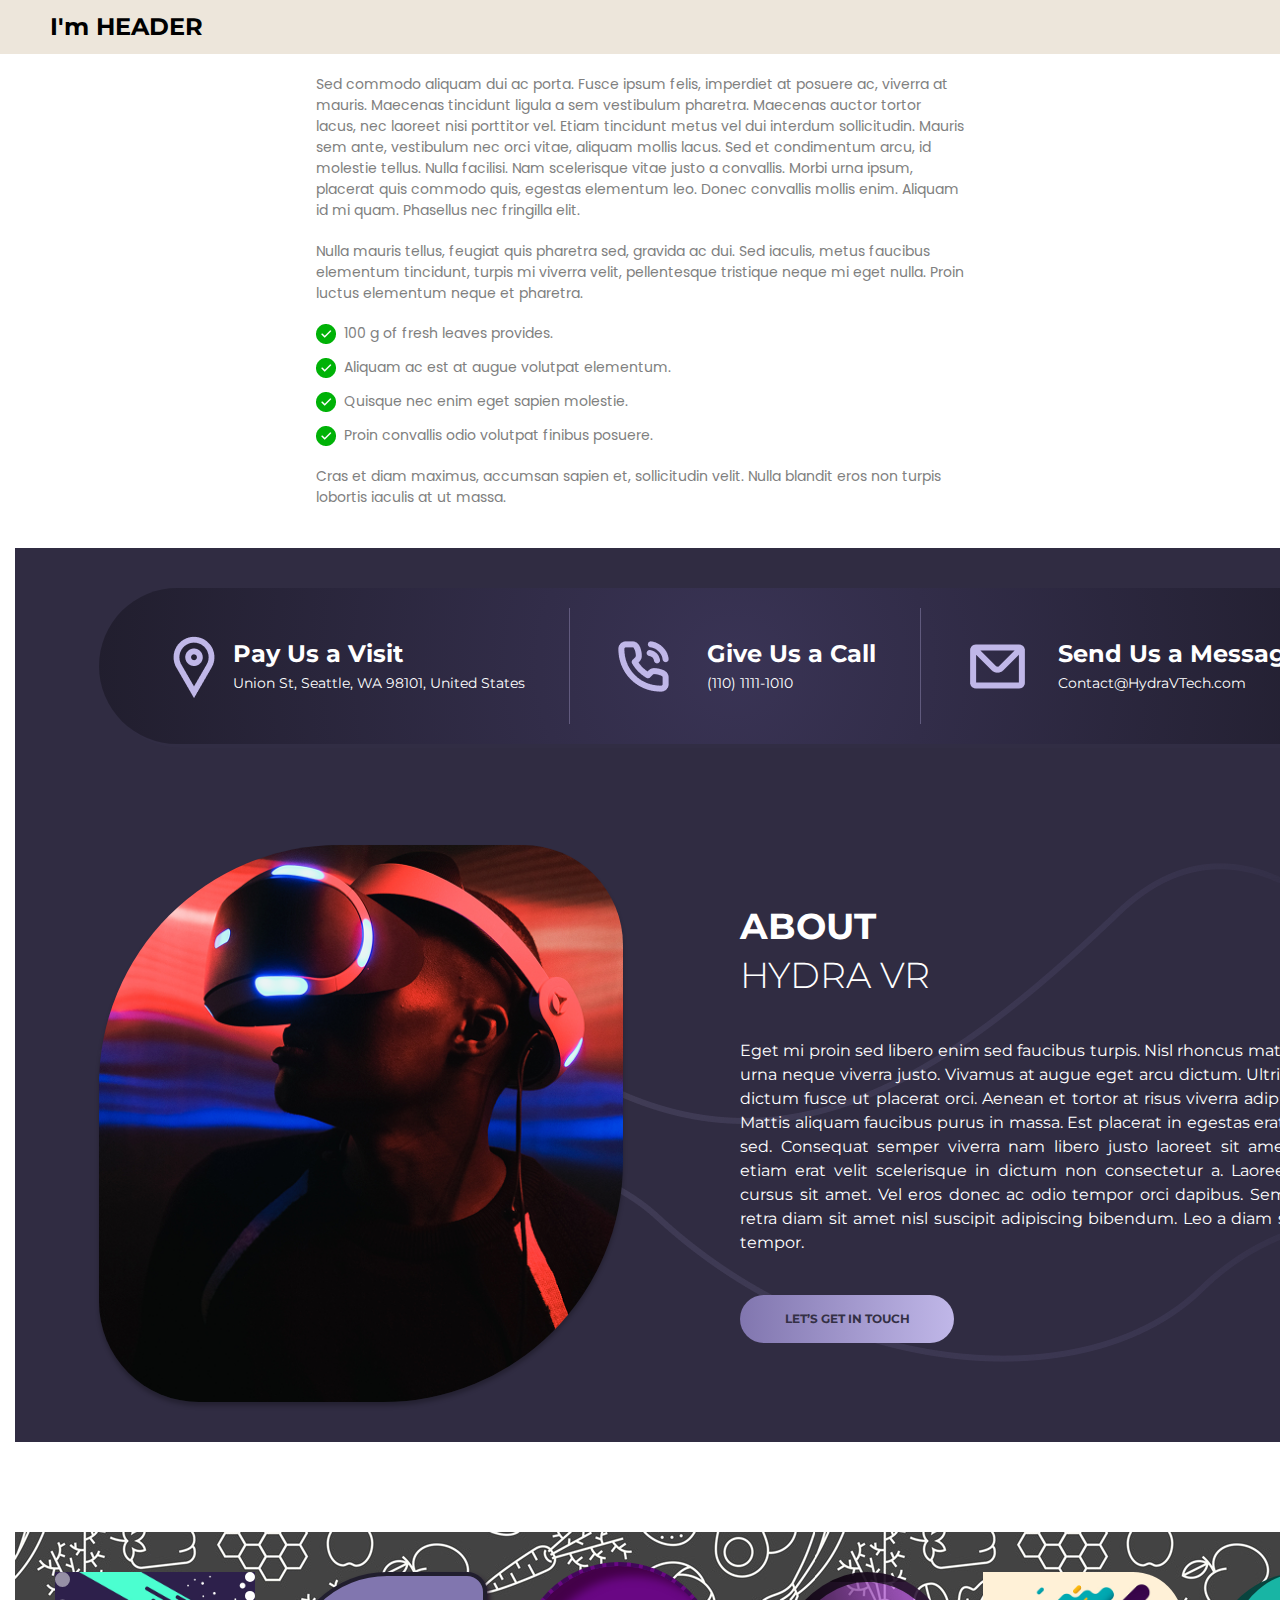
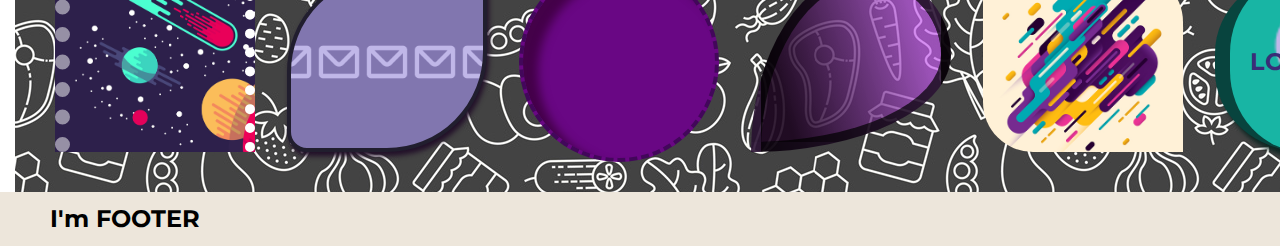
==== lesson_06/index.html @ f383e553 "Add files via upload" ====
<!DOCTYPE html>
<html lang="en">

<head>
	<meta charset="UTF-8">
	<meta name="viewport" content="width=device-width, initial-scale=1.0">

	<link href="https://fonts.googleapis.com/css?family=Poppins:regular&display=swap" rel="stylesheet">

	<link rel="stylesheet" href="css/style.css">
	<title>lesson_06</title>
</head>

<body>
	<div class="wrapper">
		<header class="header">
			I'm HEADER
		</header>
		<main class="page">
			<div class="container">
				<section class="ecobazar">
					<div class="text">
						<p>
							Sed commodo aliquam dui ac porta. Fusce ipsum felis, imperdiet at posuere ac, viverra at mauris.
							Maecenas tincidunt ligula a sem vestibulum pharetra. Maecenas auctor tortor lacus, nec laoreet nisi
							porttitor vel. Etiam tincidunt metus vel dui interdum sollicitudin. Mauris sem ante, vestibulum nec
							orci vitae, aliquam mollis lacus. Sed et condimentum arcu, id molestie tellus. Nulla facilisi. Nam
							scelerisque vitae justo a convallis. Morbi urna ipsum, placerat quis commodo quis, egestas
							elementum
							leo. Donec convallis mollis enim. Aliquam id mi quam. Phasellus nec fringilla elit.
						</p>
						<p>
							Nulla mauris tellus, feugiat quis pharetra sed, gravida ac dui. Sed iaculis, metus faucibus
							elementum
							tincidunt, turpis mi viverra velit, pellentesque tristique neque mi eget nulla. Proin luctus
							elementum
							neque et pharetra.
						</p>
					</div>
					<ul class="list">
						<li class="item">
							100 g of fresh leaves provides.
						</li>
						<li class="item">
							Aliquam ac est at augue volutpat elementum.
						</li>
						<li class="item">
							Quisque nec enim eget sapien molestie.
						</li>
						<li class="item">
							Proin convallis odio volutpat finibus posuere.
						</li>
					</ul>
					<p>
						Cras et diam maximus, accumsan sapien et, sollicitudin velit. Nulla blandit eros non turpis lobortis
						iaculis at ut massa.
					</p>
				</section>

				<section class="hydra">
					<div class="contacts-container">
						<div class="contacts-content">
							<div class="contact-item contact-item-location">
								<img src="img/location.png" alt="знак локації">
								<div class="item-text">
									<p>
										Pay Us a Visit
									</p>
									<a href="#">Union St, Seattle, WA 98101, United States</a>
								</div>
							</div>

							<div class="vert-line"></div>

							<div class="contact-item contact-item-phone">
								<img src="img/phone.png" alt="телефонна трубка">
								<div class="item-text">
									<p>
										Give Us a Call
									</p>
									<a href="#">(110) 1111-1010</a>
								</div>
							</div>

							<div class="vert-line"></div>

							<div class="contact-item contact-item-mail">
								<img src="img/mail.png" alt="конверт">
								<div class="item-text">
									<p>
										Send Us a Message
									</p>
									<a href="#">Contact@HydraVTech.com</a>
								</div>
							</div>
						</div>
					</div>

					<div class="about">
						<div class="img-about">
							<img src="img/hydra.png"
								alt="зображення чоловіка в окулярах віртуальної реальності на синьо-червоному тлі">
						</div>
						<div class="text-about">
							<h2>
								ABOUT
							</h2>
							<h3>
								HYDRA VR
							</h3>
							<p>
								Eget mi proin sed libero enim sed faucibus turpis. Nisl rhoncus mattis rhoncus
								urna neque viverra justo. Vivamus at augue eget arcu dictum. Ultrices gravida
								dictum fusce ut placerat orci. Aenean et tortor at risus viverra adipiscing at in.
								Mattis aliquam faucibus purus in massa. Est placerat in egestas erat imperdiet
								sed. Consequat semper viverra nam libero justo laoreet sit amet. Aliquam
								etiam erat velit scelerisque in dictum non consectetur a. Laoreet sit amet
								cursus sit amet. Vel eros donec ac odio tempor orci dapibus. Sem nulla pha
								retra diam sit amet nisl suscipit adipiscing bibendum. Leo a diam sollicitudi
								n tempor.
							</p>
							<div class="button">
								LET’S GET IN TOUCH
							</div>
						</div>
					</div>
				</section>

				<section class="practice">

					<div class="block img">

					</div>

					<div class="block radius">

					</div>

					<div class="block circle">

					</div>

					<div class="block gradient">

					</div>

					<div class="block push">

					</div>

					<div class="block location">
						LOCATION
					</div>
				</section>

			</div>
		</main>
		<footer class="footer">
			I'm FOOTER
		</footer>
	</div>
</body>

</html>
---- lesson_06/css/style.css ----
/* @import url(fonts.css); */

@import url(reset.css);

@import url("https://fonts.googleapis.com/css?family=Montserrat:300,regular,700&display=swap");


.header, 
.footer {
	font-family: "Montserrat", sans-serif;
	font-size: 24px;
	font-weight: 700;
	background-color: #ede6db;
	width: 100%;
	min-height: 36px;
	margin: 0 auto;
	padding: 15px 50px;
}

	.header {
		margin-bottom: 20px;
	}  

.wrapper {
	overflow: clip;
	min-height: 100%;
}

.container {
	max-width: 1400px;
	margin: 0 auto;
	padding-left: 15px;
	padding-right: 15px;
}

.ecobazar {
	font-family: "Poppins", sans-serif;
	font-size: 14px;
	line-height: 150%;
	color: #808080;
	max-width: 648px;
	margin: 0 auto 40px;
}

.ecobazar p {
	margin-bottom: 20px;
}

.text {
	margin-bottom: 20px;
}

.list {
	margin-bottom: 20px;
}

.item {
	line-height: 140%;
	margin-bottom: 14px;
	background: url(../img/Check.png) 0 0 / 20px no-repeat;
	padding-left: 28px;
	/* запобіжник */
	min-height: 20px;
}

.ecobazar >p {
	margin-bottom: 0;
}

/* HYDRA */

.hydra {
	width: 1440px;
	margin: 0 auto 90px;
	padding-top: 40px;
	padding-bottom: 40px;
	background-color: #302C42;
}

.contacts-container {
	width: 1272px;
	height: 167px;
	margin: 0 auto 90px;
}

.contacts-content {
font-family: "Montserrat", sans-serif;
font-size: 14px;
color: #fff;
padding: 20px 60px;
background: radial-gradient(circle, rgba(58, 52, 86, 0.95) 0%, #211E2E 100%);
border-radius: 90px;
box-shadow: 4px 4px 0px rgba(192, 183, 232, 0.01);
}

.contact-item {
	display: inline-block;
}


.contact-item .item-text {
	display: inline-block;
	vertical-align: middle;
}

.contact-item p {
	font-size: 24px;
	font-weight: 700;
	margin-bottom: 10px;
}

.contact-item a {
	font-size: 14px;
}

.contact-item-location,
.contact-item-phone {
	margin-right: 40px;
}


.contact-item-phone .item-text {
	text-align-last: left;
}

.contact-item-phone img {
	margin-right: 30px;
}

.contact-item-mail img {
	margin-right: 24px;
}

.vert-line {
	display: inline-block;
	width: 1px;
	height: 116px;
	background: rgba(192, 183, 232, 0.33);
	vertical-align: middle;
	margin-right: 40px;
}


/* ABOUT */

.about {
	width: 1272px;
	font-family: "Montserrat", sans-serif;
	font-size: 36px;
	line-height: normal;
	color: #fff;
	margin: 0 auto;
	background: url(../img/wave-top.png) top 18px center no-repeat, url(../img/wave-bottom.png) bottom 40px center  no-repeat;
}

.img-about img {
	width: 524px;
	height: 557px;
	margin-right: 108px;
	border-radius: 240px 100px;
	box-shadow: 0px 4px 4px 0px rgba(0, 0, 0, 0.25);
}

.img-about,
.text-about {
	display: inline-block;
	vertical-align: middle;
}

.about h2 {
	font-weight: 700;
	margin-bottom: 5px;
}

.about h3 {
	font-weight: 300;
	margin-bottom: 42px;
}

.about p {
	width: 630px;
	height: 228px;
	font-size: 16px;
	line-height: 1.5;
	margin-bottom: 28px;
	text-align: justify;
}

.button {
	width: 214px;
	height: 48px;
	line-height: 48px;
	border-radius: 40px;
	background: linear-gradient(90deg, #8176AF 0%, #C0B7E8 100%);
	font-size: 12px;
	font-weight: 700;
	color: #343045;
	text-align: center;
	}

	/* PRACTICE */

	.practice {
		width: 1440px;
		margin: 0 auto;
		padding: 30px 40px;
		background-color: #C0B7E8;
		text-align: justify;
		font-size: 0;
		background-image: url(../img/back-3.jpg);
	}

	.block {
		width: 200px;
		height: 180px;
		display: inline-block;
		font-family: "Montserrat", sans-serif;
		font-weight: 700;
		background-color: #fff;
		padding: 30px 20px;
		text-align: center;
		font-size: 24px;
		line-height: 120px;
		color: #3b2c77;
		vertical-align: middle;
	}

	.practice::after {
		content: "";
		display: inline-block;
		width: 100%;
	}

	.practice .img {
		background-image: url(../img/back-1.jpg);
		background-size: cover;
		background-repeat: no-repeat;
		background-position: center;
		border-right: 10px dotted #fff;
		border-left:15px dotted rgb(255, 255, 255, 0.5);
	}

	.radius {
		border-radius: 100px 20px;
		border: 4px solid #211E2E;
		box-shadow: 2px 4px 5px #221029;
		background: #8176AF url(../img/mail.png)  center repeat-x;
		background-size: 25%;

	}

	.circle {
		border:4px dashed #42075a;
		background-color: #690784;
		height: 200px;
		border-radius: 100%;
		box-shadow: inset 15px 10px 10px #440149;
	}

.gradient {
	
	background:linear-gradient(73deg, rgba(28,5,31,0.8935223747702206) 15%, rgba(195,89,236,0.6834383411567753) 83%);
	border-radius: 58% 42% 100% 0% / 100% 46% 54% 0% ;
	border: 10px solid rgb(0, 0, 0, 0.7);
}

.push {
	background-image: url(../img/back-4.jpg);
	background-position: center;
	background-size: auto 200px;
	background-repeat: no-repeat;
	background-color: #d0d6af;
	border-radius: 0 50px 0 50px;
}

.location {
border-radius: 45%;
background-image: url(../img/location.png);
background-position: 50% 50%;
background-repeat: no-repeat;
background-size: 80%;
background-color: #18b5a4;
border-left: 15px solid #08443e;
border-right: 15px solid #08443e;
box-shadow: 5px 7px 4px rgba(2, 32, 28, 0.8);
}
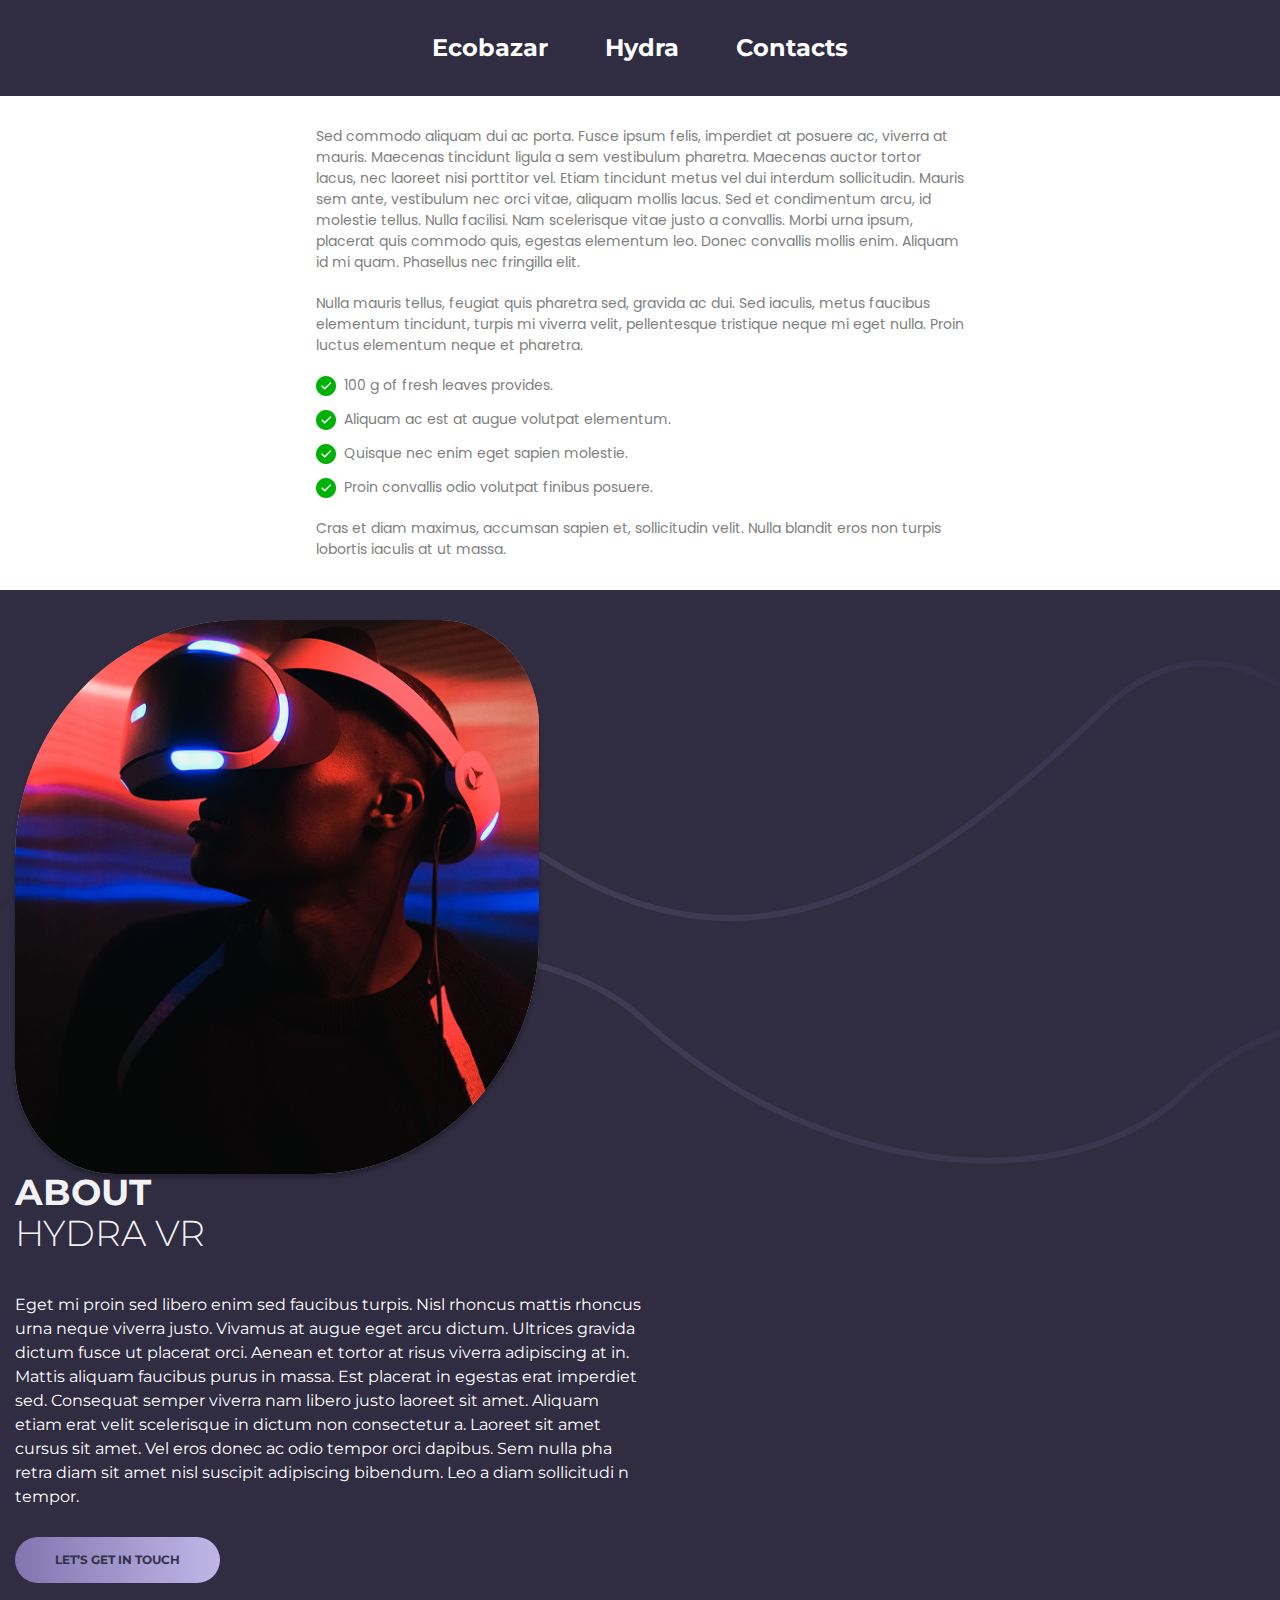
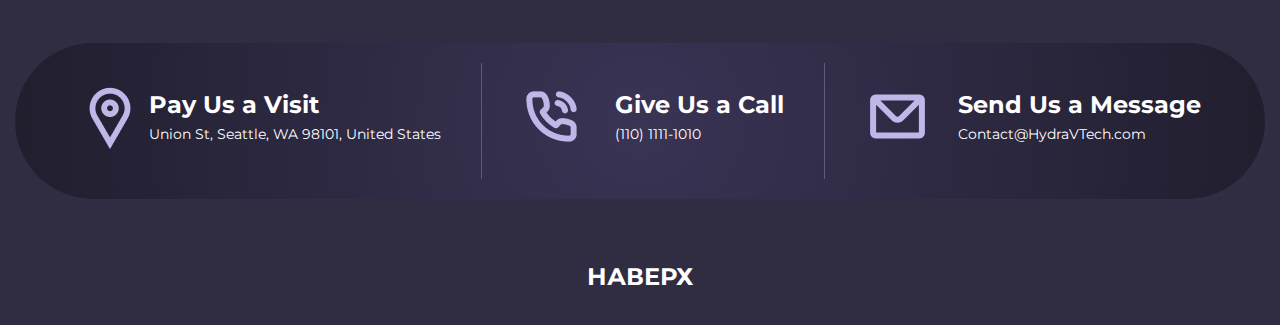
==== commit 65b45d73: "Add files via upload" ====
--- a/lesson_06/index.html
+++ b/lesson_06/index.html
@@ -4,39 +4,40 @@
 <head>
 	<meta charset="UTF-8">
 	<meta name="viewport" content="width=device-width, initial-scale=1.0">
-
 	<link href="https://fonts.googleapis.com/css?family=Poppins:regular&display=swap" rel="stylesheet">
-
 	<link rel="stylesheet" href="css/style.css">
 	<title>lesson_06</title>
 </head>
 
 <body>
 	<div class="wrapper">
-		<header class="header">
-			I'm HEADER
+		<header id="up" class="header">
+			<ul class="task-list">
+				<li><a class="task" href="#ecobazar">Ecobazar</a></li>
+				<li><a class="task" href="#hydra">Hydra</a></li>
+				<li><a class="task" href="#contacts">Contacts</a></li>
+			</ul>
 		</header>
+
 		<main class="page">
-			<div class="container">
-				<section class="ecobazar">
-					<div class="text">
-						<p>
-							Sed commodo aliquam dui ac porta. Fusce ipsum felis, imperdiet at posuere ac, viverra at mauris.
-							Maecenas tincidunt ligula a sem vestibulum pharetra. Maecenas auctor tortor lacus, nec laoreet nisi
-							porttitor vel. Etiam tincidunt metus vel dui interdum sollicitudin. Mauris sem ante, vestibulum nec
-							orci vitae, aliquam mollis lacus. Sed et condimentum arcu, id molestie tellus. Nulla facilisi. Nam
-							scelerisque vitae justo a convallis. Morbi urna ipsum, placerat quis commodo quis, egestas
-							elementum
-							leo. Donec convallis mollis enim. Aliquam id mi quam. Phasellus nec fringilla elit.
-						</p>
-						<p>
-							Nulla mauris tellus, feugiat quis pharetra sed, gravida ac dui. Sed iaculis, metus faucibus
-							elementum
-							tincidunt, turpis mi viverra velit, pellentesque tristique neque mi eget nulla. Proin luctus
-							elementum
-							neque et pharetra.
-						</p>
-					</div>
+			<div id="ecobazar">
+				<div class="container">
+					<p class="text">
+						Sed commodo aliquam dui ac porta. Fusce ipsum felis, imperdiet at posuere ac, viverra at mauris.
+						Maecenas tincidunt ligula a sem vestibulum pharetra. Maecenas auctor tortor lacus, nec laoreet nisi
+						porttitor vel. Etiam tincidunt metus vel dui interdum sollicitudin. Mauris sem ante, vestibulum nec
+						orci vitae, aliquam mollis lacus. Sed et condimentum arcu, id molestie tellus. Nulla facilisi. Nam
+						scelerisque vitae justo a convallis. Morbi urna ipsum, placerat quis commodo quis, egestas
+						elementum
+						leo. Donec convallis mollis enim. Aliquam id mi quam. Phasellus nec fringilla elit.
+					</p>
+					<p class="text">
+						Nulla mauris tellus, feugiat quis pharetra sed, gravida ac dui. Sed iaculis, metus faucibus
+						elementum
+						tincidunt, turpis mi viverra velit, pellentesque tristique neque mi eget nulla. Proin luctus
+						elementum
+						neque et pharetra.
+					</p>
 					<ul class="list">
 						<li class="item">
 							100 g of fresh leaves provides.
@@ -51,113 +52,80 @@
 							Proin convallis odio volutpat finibus posuere.
 						</li>
 					</ul>
-					<p>
+					<p class="text">
 						Cras et diam maximus, accumsan sapien et, sollicitudin velit. Nulla blandit eros non turpis lobortis
 						iaculis at ut massa.
 					</p>
-				</section>
+				</div>
+			</div>
 
-				<section class="hydra">
-					<div class="contacts-container">
-						<div class="contacts-content">
-							<div class="contact-item contact-item-location">
-								<img src="img/location.png" alt="знак локації">
-								<div class="item-text">
-									<p>
-										Pay Us a Visit
-									</p>
-									<a href="#">Union St, Seattle, WA 98101, United States</a>
-								</div>
+			<div id="hydra">
+				<div class="container">
+					<img class="img" src="img/hydra.png"
+						alt="Person wearing a VR headset with neon lights in the background">
+					<div class="text-about">
+						<h2>
+							<strong>About</strong>
+							Hydra vr
+						</h2>
+						<p class="text">
+							Eget mi proin sed libero enim sed faucibus turpis. Nisl rhoncus mattis rhoncus
+							urna neque viverra justo. Vivamus at augue eget arcu dictum. Ultrices gravida
+							dictum fusce ut placerat orci. Aenean et tortor at risus viverra adipiscing at in.
+							Mattis aliquam faucibus purus in massa. Est placerat in egestas erat imperdiet
+							sed. Consequat semper viverra nam libero justo laoreet sit amet. Aliquam
+							etiam erat velit scelerisque in dictum non consectetur a. Laoreet sit amet
+							cursus sit amet. Vel eros donec ac odio tempor orci dapibus. Sem nulla pha
+							retra diam sit amet nisl suscipit adipiscing bibendum. Leo a diam sollicitudi
+							n tempor.
+						</p>
+						<a class="button" href="#">LET’S GET IN TOUCH</a>
+					</div>
+				</div>
+			</div>
+
+			<div id="contacts">
+				<div class="container">
+					<div class="contacts-content">
+						<div class="contact-item contact-item-location">
+							<img src="img/location.png" alt="location sign">
+							<div class="item-text">
+								<p>
+									Pay Us a Visit
+								</p>
+								<a href="#">Union St, Seattle, WA 98101, United States</a>
 							</div>
+						</div>
 
-							<div class="vert-line"></div>
+						<div class="vert-line"></div>
 
-							<div class="contact-item contact-item-phone">
-								<img src="img/phone.png" alt="телефонна трубка">
-								<div class="item-text">
-									<p>
-										Give Us a Call
-									</p>
-									<a href="#">(110) 1111-1010</a>
-								</div>
+						<div class="contact-item contact-item-phone">
+							<img src="img/phone.png" alt="image of a telephone handset">
+							<div class="item-text">
+								<p>
+									Give Us a Call
+								</p>
+								<a href="#">(110) 1111-1010</a>
 							</div>
+						</div>
 
-							<div class="vert-line"></div>
+						<div class="vert-line"></div>
 
-							<div class="contact-item contact-item-mail">
-								<img src="img/mail.png" alt="конверт">
-								<div class="item-text">
-									<p>
-										Send Us a Message
-									</p>
-									<a href="#">Contact@HydraVTech.com</a>
-								</div>
+						<div class="contact-item contact-item-mail">
+							<img src="img/mail.png" alt="image envelope">
+							<div class="item-text">
+								<p>
+									Send Us a Message
+								</p>
+								<a href="#">Contact@HydraVTech.com</a>
 							</div>
 						</div>
 					</div>
-
-					<div class="about">
-						<div class="img-about">
-							<img src="img/hydra.png"
-								alt="зображення чоловіка в окулярах віртуальної реальності на синьо-червоному тлі">
-						</div>
-						<div class="text-about">
-							<h2>
-								ABOUT
-							</h2>
-							<h3>
-								HYDRA VR
-							</h3>
-							<p>
-								Eget mi proin sed libero enim sed faucibus turpis. Nisl rhoncus mattis rhoncus
-								urna neque viverra justo. Vivamus at augue eget arcu dictum. Ultrices gravida
-								dictum fusce ut placerat orci. Aenean et tortor at risus viverra adipiscing at in.
-								Mattis aliquam faucibus purus in massa. Est placerat in egestas erat imperdiet
-								sed. Consequat semper viverra nam libero justo laoreet sit amet. Aliquam
-								etiam erat velit scelerisque in dictum non consectetur a. Laoreet sit amet
-								cursus sit amet. Vel eros donec ac odio tempor orci dapibus. Sem nulla pha
-								retra diam sit amet nisl suscipit adipiscing bibendum. Leo a diam sollicitudi
-								n tempor.
-							</p>
-							<div class="button">
-								LET’S GET IN TOUCH
-							</div>
-						</div>
-					</div>
-				</section>
-
-				<section class="practice">
-
-					<div class="block img">
-
-					</div>
-
-					<div class="block radius">
-
-					</div>
-
-					<div class="block circle">
-
-					</div>
-
-					<div class="block gradient">
-
-					</div>
-
-					<div class="block push">
-
-					</div>
-
-					<div class="block location">
-						LOCATION
-					</div>
-				</section>
-
+				</div>
 			</div>
 		</main>
-		<footer class="footer">
-			I'm FOOTER
-		</footer>
+
+		<footer class="footer up"><a href="#up">НАВЕРХ</a></footer>
 	</div>
 </body>
 
--- a/lesson_06/css/style.css
+++ b/lesson_06/css/style.css
@@ -5,48 +5,66 @@
 @import url("https://fonts.googleapis.com/css?family=Montserrat:300,regular,700&display=swap");
 
 
-.header, 
+.wrapper {
+	overflow: clip;
+	min-height: 100%;
+}
+
+.container {
+	padding-left: 15px;
+	padding-right: 15px;
+}
+
+.header,
 .footer {
+	min-height: 100%;
+	padding-top: 30px;
+	padding-bottom: 30px;
+	background-color: #302C42;
+}
+
+.task-list,
+.up {
 	font-family: "Montserrat", sans-serif;
 	font-size: 24px;
 	font-weight: 700;
-	background-color: #ede6db;
-	width: 100%;
-	min-height: 36px;
-	margin: 0 auto;
-	padding: 15px 50px;
-}
-
-	.header {
-		margin-bottom: 20px;
-	}  
-
-.wrapper {
-	overflow: clip;
-	min-height: 100%;
-}
-
-.container {
-	max-width: 1400px;
-	margin: 0 auto;
-	padding-left: 15px;
-	padding-right: 15px;
-}
-
-.ecobazar {
+	color: #fff;
+	line-height: 1.5;
+	text-align: center;
+}
+
+.task-list >li {
+	display: inline-block;
+	margin-right: 50px;
+}
+
+.task-list >li:last-child {
+	margin-right: 0;
+}
+
+.task-list >li:hover,
+.up:hover {
+	text-shadow: 0 0 15px #fff;
+}
+
+/* ECOBAZAR */
+
+#ecobazar {
 	font-family: "Poppins", sans-serif;
 	font-size: 14px;
 	line-height: 150%;
 	color: #808080;
-	max-width: 648px;
-	margin: 0 auto 40px;
-}
-
-.ecobazar p {
-	margin-bottom: 20px;
-}
-
-.text {
+	padding-top: 30px;
+	padding-bottom: 30px;
+}
+
+#ecobazar .container {
+	max-width: 678px;
+	margin: 0 auto;
+}
+
+#ecobazar .text {
+	line-height: 1.5;
 	margin-bottom: 20px;
 }
 
@@ -55,233 +73,158 @@
 }
 
 .item {
-	line-height: 140%;
+	line-height: 1.4;
 	margin-bottom: 14px;
 	background: url(../img/Check.png) 0 0 / 20px no-repeat;
 	padding-left: 28px;
-	/* запобіжник */
-	min-height: 20px;
-}
-
-.ecobazar >p {
+	min-height: 20px; /* запобіжник */
+}
+
+#ecobazar .text:last-child {
 	margin-bottom: 0;
 }
 
+.item:last-child {
+	margin-bottom: 0;
+}
+
 /* HYDRA */
 
-.hydra {
-	width: 1440px;
-	margin: 0 auto 90px;
-	padding-top: 40px;
-	padding-bottom: 40px;
+#hydra,
+#contacts {
+	font-family: "Montserrat", sans-serif;
+	font-size: 16px;
+	color: #fff;
 	background-color: #302C42;
-}
-
-.contacts-container {
-	width: 1272px;
-	height: 167px;
-	margin: 0 auto 90px;
-}
-
-.contacts-content {
-font-family: "Montserrat", sans-serif;
-font-size: 14px;
-color: #fff;
-padding: 20px 60px;
-background: radial-gradient(circle, rgba(58, 52, 86, 0.95) 0%, #211E2E 100%);
-border-radius: 90px;
-box-shadow: 4px 4px 0px rgba(192, 183, 232, 0.01);
-}
-
-.contact-item {
-	display: inline-block;
-}
-
-
-.contact-item .item-text {
-	display: inline-block;
+	padding-top: 30px;
+	padding-bottom: 30px;
+}
+
+#hydra .container {
+	margin: 0 auto;
+	max-width: 1302px;
+	font-size: 0;
+	background: url(../img/wave-top.png) 0 40px no-repeat, url(../img/wave-bottom.png) 0 325px no-repeat;
+}
+
+#hydra .img,
+#hydra .text-about {
 	vertical-align: middle;
 }
 
-.contact-item p {
-	font-size: 24px;
-	font-weight: 700;
-	margin-bottom: 10px;
-}
-
-.contact-item a {
-	font-size: 14px;
-}
-
-.contact-item-location,
-.contact-item-phone {
-	margin-right: 40px;
-}
-
-
-.contact-item-phone .item-text {
-	text-align-last: left;
-}
-
-.contact-item-phone img {
-	margin-right: 30px;
-}
-
-.contact-item-mail img {
-	margin-right: 24px;
-}
-
-.vert-line {
-	display: inline-block;
-	width: 1px;
-	height: 116px;
-	background: rgba(192, 183, 232, 0.33);
-	vertical-align: middle;
-	margin-right: 40px;
-}
-
-
-/* ABOUT */
-
-.about {
-	width: 1272px;
-	font-family: "Montserrat", sans-serif;
-	font-size: 36px;
-	line-height: normal;
-	color: #fff;
-	margin: 0 auto;
-	background: url(../img/wave-top.png) top 18px center no-repeat, url(../img/wave-bottom.png) bottom 40px center  no-repeat;
-}
-
-.img-about img {
-	width: 524px;
-	height: 557px;
-	margin-right: 108px;
-	border-radius: 240px 100px;
-	box-shadow: 0px 4px 4px 0px rgba(0, 0, 0, 0.25);
-}
-
-.img-about,
 .text-about {
 	display: inline-block;
-	vertical-align: middle;
-}
-
-.about h2 {
+	max-width: 630px;
+	width: 100%;
+	min-height: 100%;
+	font-family: "Montserrat", sans-serif;
+	font-size: 16px;
+	color: #fff;
+}
+
+.img {
+	max-width: 524px;
+	width: 100%;
+	background: #A3A3A3;
+	margin-right: 108px;
+	border-radius: 43% 19%;
+	box-shadow: 0px 4px 4px 0px rgba(0, 0, 0, 0.25);
+}
+
+#hydra h2 {
+	display: block;
+	color: rgba(255, 255, 255, 0.95);
+	font-size: 36px;
+	font-weight: 300;
+	text-transform: uppercase;
+	margin-bottom: 42px;
+}
+
+#hydra h2>strong {
+	display: block;
+	margin-bottom: 5px;
 	font-weight: 700;
-	margin-bottom: 5px;
-}
-
-.about h3 {
-	font-weight: 300;
-	margin-bottom: 42px;
-}
-
-.about p {
-	width: 630px;
-	height: 228px;
-	font-size: 16px;
+}
+
+#hydra .text {
 	line-height: 1.5;
 	margin-bottom: 28px;
-	text-align: justify;
 }
 
 .button {
-	width: 214px;
-	height: 48px;
-	line-height: 48px;
-	border-radius: 40px;
-	background: linear-gradient(90deg, #8176AF 0%, #C0B7E8 100%);
 	font-size: 12px;
 	font-weight: 700;
 	color: #343045;
-	text-align: center;
-	}
-
-	/* PRACTICE */
-
-	.practice {
-		width: 1440px;
-		margin: 0 auto;
-		padding: 30px 40px;
-		background-color: #C0B7E8;
-		text-align: justify;
-		font-size: 0;
-		background-image: url(../img/back-3.jpg);
-	}
-
-	.block {
-		width: 200px;
-		height: 180px;
+	text-transform: uppercase;
+	padding: 17px 40px;
+	background: linear-gradient(90deg, #8176AF 0%, #C0B7E8 100%);
+	border-radius: 40px;
+}
+
+.button:hover{
+	box-shadow: 0 0 15px #fff;
+	text-decoration: underline;
+}
+
+/*CONTACTS*/
+
+#contacts .container {
+	max-width: 1302px;
+	margin: 0 auto;
+}
+
+.contacts-content {
+	padding: 20px 60px;
+	background: radial-gradient(circle, rgba(58, 52, 86, 0.95) 0%, rgba(33, 30, 46, 1) 100%);
+	border-radius: 90px;
+	box-shadow: 4px 4px 0px rgba(192, 183, 232, 0.01);
+	font-size: 0;
+	}
+	
+	.contact-item {
 		display: inline-block;
 		font-family: "Montserrat", sans-serif;
+		font-size: 14px;
+		color: #fff;
+	}
+	
+	.contact-item .item-text {
+		display: inline-block;
+		vertical-align: middle;
+	}
+	
+	.contact-item p {
+		font-size: 24px;
 		font-weight: 700;
-		background-color: #fff;
-		padding: 30px 20px;
-		text-align: center;
-		font-size: 24px;
-		line-height: 120px;
-		color: #3b2c77;
+		margin-bottom: 10px;
+	}
+	
+	.contact-item a {
+		font-size: 14px;
+	}
+	
+	.contact-item-location,
+	.contact-item-phone {
+		margin-right: 40px;
+	}
+	
+	.contact-item-phone .item-text {
+		text-align-last: left;
+	}
+	
+	.contact-item-phone img {
+		margin-right: 30px;
+	}
+	
+	.contact-item-mail img {
+		margin-right: 24px;
+	}
+	
+	.vert-line {
+		display: inline-block;
+		width: 1px;
+		height: 116px;
+		background: rgba(192, 183, 232, 0.33);
 		vertical-align: middle;
-	}
-
-	.practice::after {
-		content: "";
-		display: inline-block;
-		width: 100%;
-	}
-
-	.practice .img {
-		background-image: url(../img/back-1.jpg);
-		background-size: cover;
-		background-repeat: no-repeat;
-		background-position: center;
-		border-right: 10px dotted #fff;
-		border-left:15px dotted rgb(255, 255, 255, 0.5);
-	}
-
-	.radius {
-		border-radius: 100px 20px;
-		border: 4px solid #211E2E;
-		box-shadow: 2px 4px 5px #221029;
-		background: #8176AF url(../img/mail.png)  center repeat-x;
-		background-size: 25%;
-
-	}
-
-	.circle {
-		border:4px dashed #42075a;
-		background-color: #690784;
-		height: 200px;
-		border-radius: 100%;
-		box-shadow: inset 15px 10px 10px #440149;
-	}
-
-.gradient {
-	
-	background:linear-gradient(73deg, rgba(28,5,31,0.8935223747702206) 15%, rgba(195,89,236,0.6834383411567753) 83%);
-	border-radius: 58% 42% 100% 0% / 100% 46% 54% 0% ;
-	border: 10px solid rgb(0, 0, 0, 0.7);
-}
-
-.push {
-	background-image: url(../img/back-4.jpg);
-	background-position: center;
-	background-size: auto 200px;
-	background-repeat: no-repeat;
-	background-color: #d0d6af;
-	border-radius: 0 50px 0 50px;
-}
-
-.location {
-border-radius: 45%;
-background-image: url(../img/location.png);
-background-position: 50% 50%;
-background-repeat: no-repeat;
-background-size: 80%;
-background-color: #18b5a4;
-border-left: 15px solid #08443e;
-border-right: 15px solid #08443e;
-box-shadow: 5px 7px 4px rgba(2, 32, 28, 0.8);
-}
-
+		margin-right: 40px;
+	}
